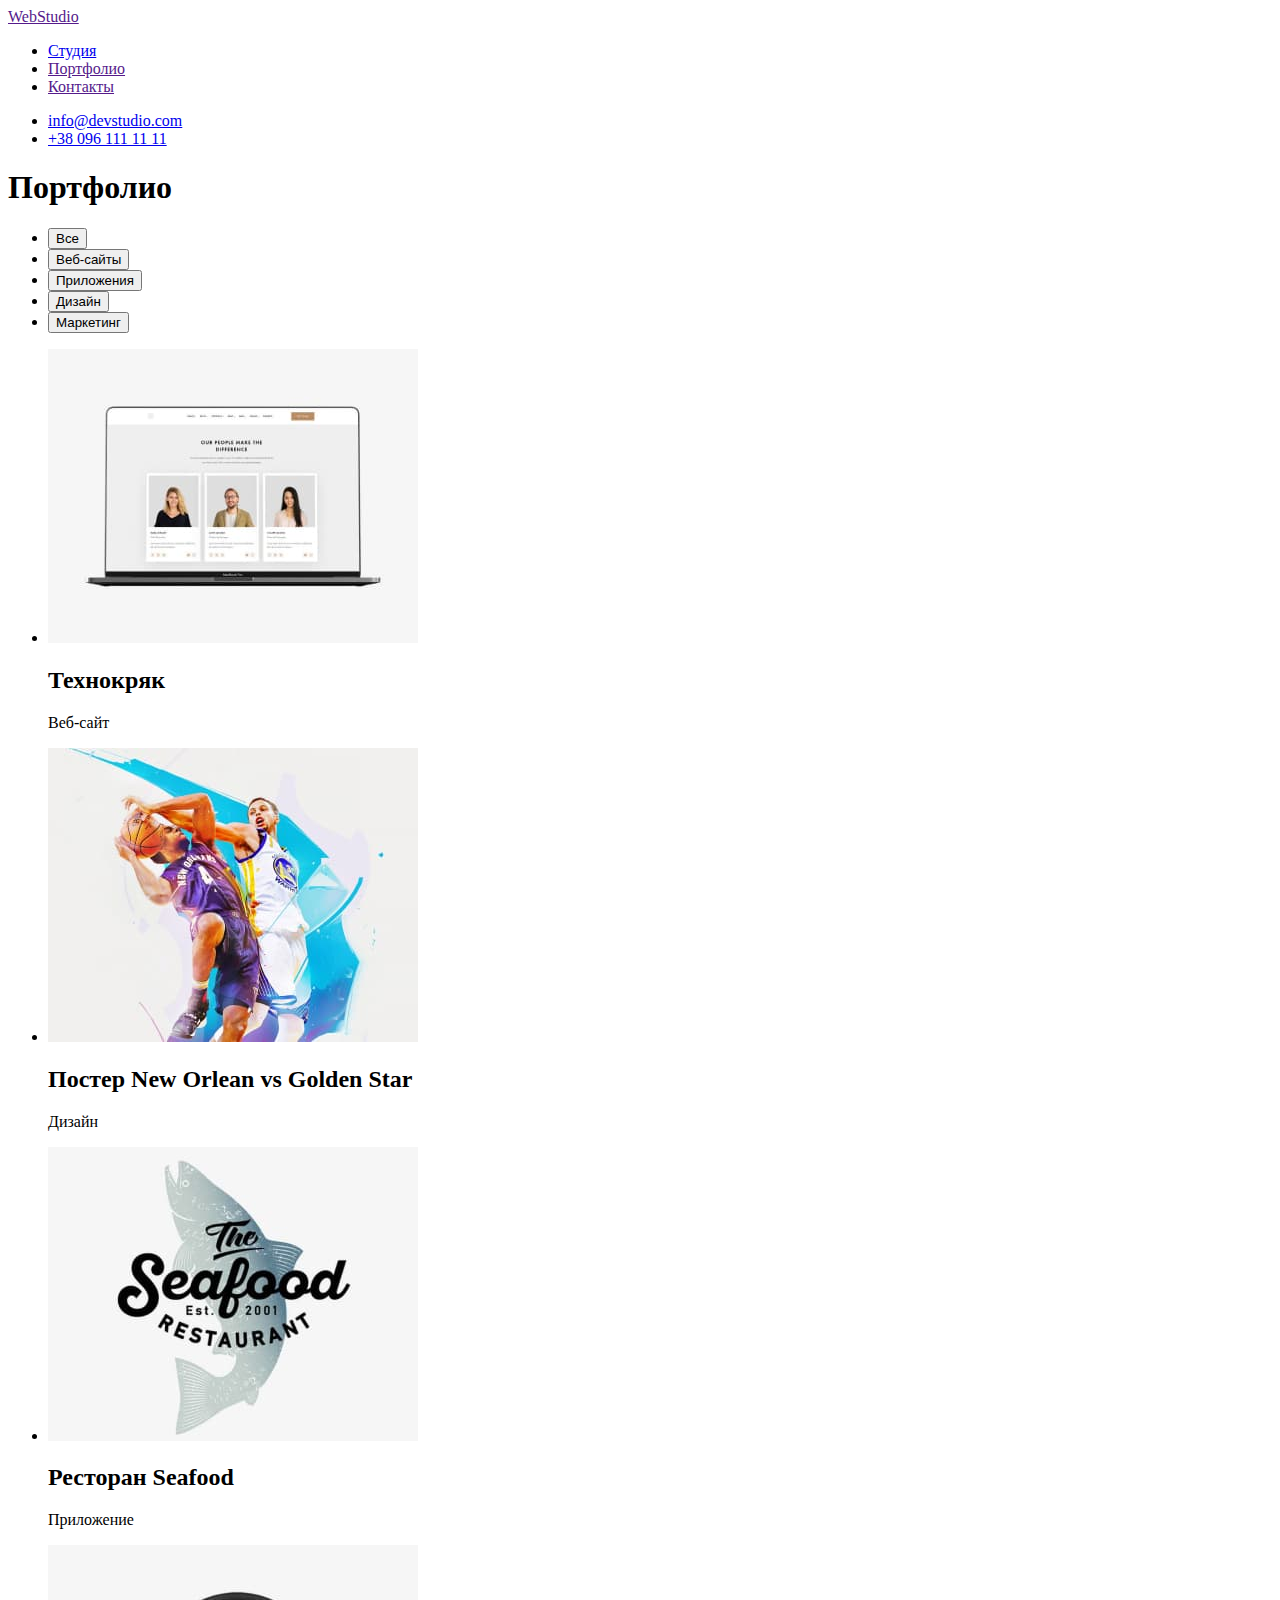
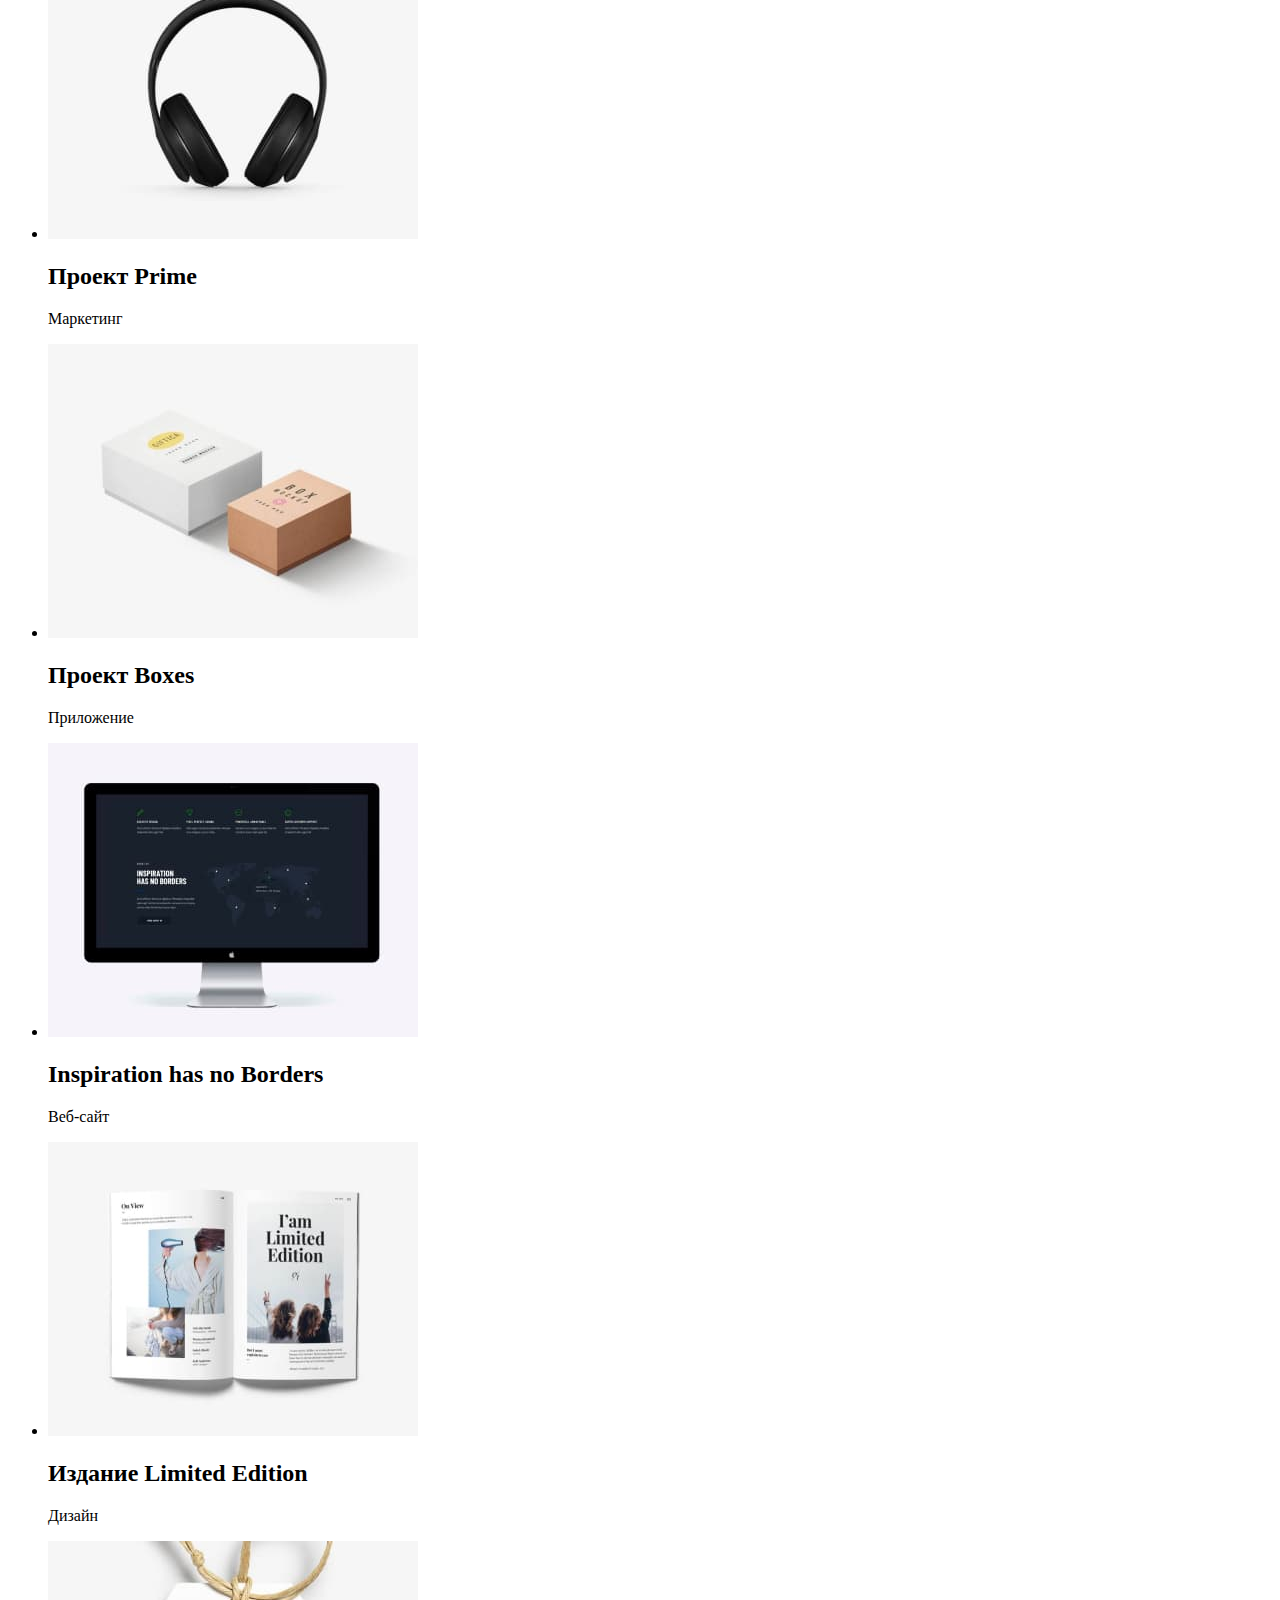
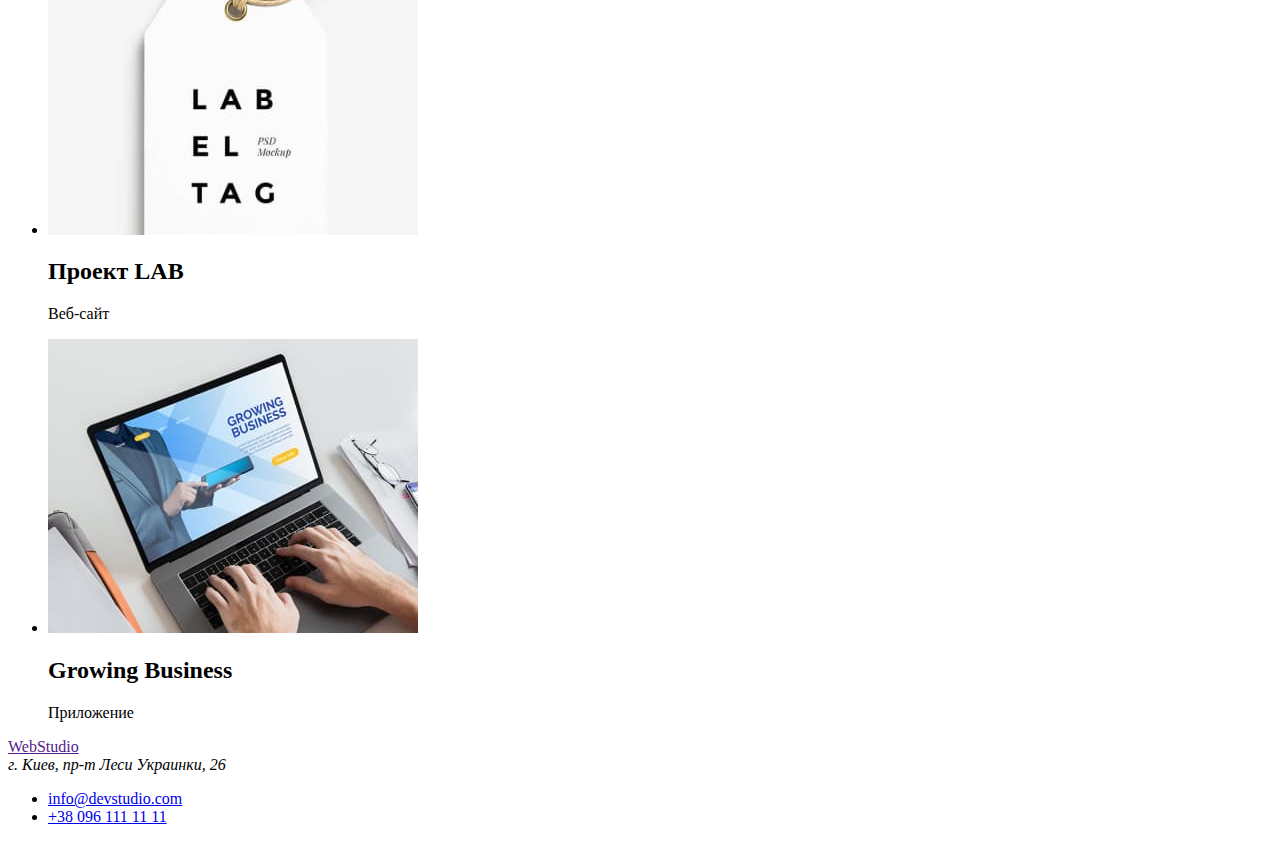
==== portfolio.html @ 930ec8f4 "Добавляет разметку portfolio.html" ====
<!DOCTYPE html>
<html lang="ru">
<head>
    <meta charset="UTF-8">
    <meta http-equiv="X-UA-Compatible" content="IE=edge">
    <meta name="viewport" content="width=device-width, initial-scale=1.0">
    <title>Document</title>
</head>
<body>
    <!-- Хедер -->
    <header>
        <nav>
            <a href="">
                WebStudio
            </a>
            <ul>
                <li><a href="./index.html">Студия</a></li>
                <li><a href="">Портфолио</a></li>
                <li><a href="">Контакты</a></li>
            </ul>
        </nav>
        <ul>
            <li><a href="mailto:info@devstudio.com">info@devstudio.com</a></li>
            <li><a href="tel:+380961111111">+38 096 111 11 11</a></li>
        </ul>
    </header>

    <!-- Основной блок -->
    <main>
        <section>
            <h1>Портфолио</h1>
            <!-- filter -->
            <ul>
                <li>
                    <button class="button">Все</button>
                </li>
                <li>
                    <button class="button">Веб-сайты</button>
                </li>
                <li>
                    <button class="button">Приложения</button>
                </li>
                <li>
                    <button class="button">Дизайн</button>
                </li>
                <li>
                    <button class="button">Маркетинг</button>
                </li>
            </ul>

            <!-- category -->
            <ul>
                <li>
                    <a href=""></a>
                    <img src="./images/portfolio-01-techno.jpeg" alt="ноутбук с открытым сайтом">
                    <h2>Технокряк</h2>
                    <p>Веб-сайт</p>
                </li>
                <li>
                    <a href=""></a>
                    <img src="./images/portfolio-02-poster.jpeg" alt="баскетболисты">
                    <h2>Постер New Orlean vs Golden Star</h2>
                    <p>Дизайн</p>
                </li>
                <li>
                    <a href=""></a>
                    <img src="./images/portfolio-03-seafood.jpeg" alt="логотип ресторана с рыбой">
                    <h2>Ресторан Seafood</h2>
                    <p>Приложение</p>
                </li>
                <li>
                    <a href=""></a>
                    <img src="./images/portfolio-04-prime.jpeg" alt="наушники">
                    <h2>Проект Prime</h2>
                    <p>Маркетинг</p>
                </li>
                <li>
                     <a href=""></a>
                    <img src="./images/portfolio-05-boxes.jpeg" alt="две коробки">
                    <h2>Проект Boxes</h2>
                    <p>Приложение</p>
                </li>
                <li>
                     <a href=""></a>
                    <img src="./images/portfolio-06-borders.jpeg" alt="монитор компьютера">
                    <h2>Inspiration has no Borders</h2>
                    <p>Веб-сайт</p>
                </li>
                <li>
                     <a href=""></a>
                    <img src="./images/portfolio-07-limited.jpeg" alt="открытый журнал">
                    <h2>Издание Limited Edition</h2>
                    <p>Дизайн</p>
                </li>
                <li>
                     <a href=""></a>
                    <img src="./images/portfolio-08-lab.jpeg" alt="бирка">
                    <h2>Проект LAB</h2>
                    <p>Веб-сайт</p>
                </li>
                <li>
                     <a href=""></a>
                    <img src="./images/portfolio-09-growing.jpeg" alt="открытый ноутбук с сайтом">
                    <h2>Growing Business</h2>
                    <p>Приложение</p>
                </li>
            </ul>
        </section>
    </main>

        <!-- Футер -->
        <footer>
            <a href="">WebStudio</a>
            <address>
                г. Киев, пр-т Леси Украинки, 26
            </address>
            <ul>
                <li><a href="mailto:info@devstudio.com">info@devstudio.com</a></li>
                <li><a href="tel:+380961111111">+38 096 111 11 11</a></li>
            </ul>
        </footer>
    
</body>
</html>
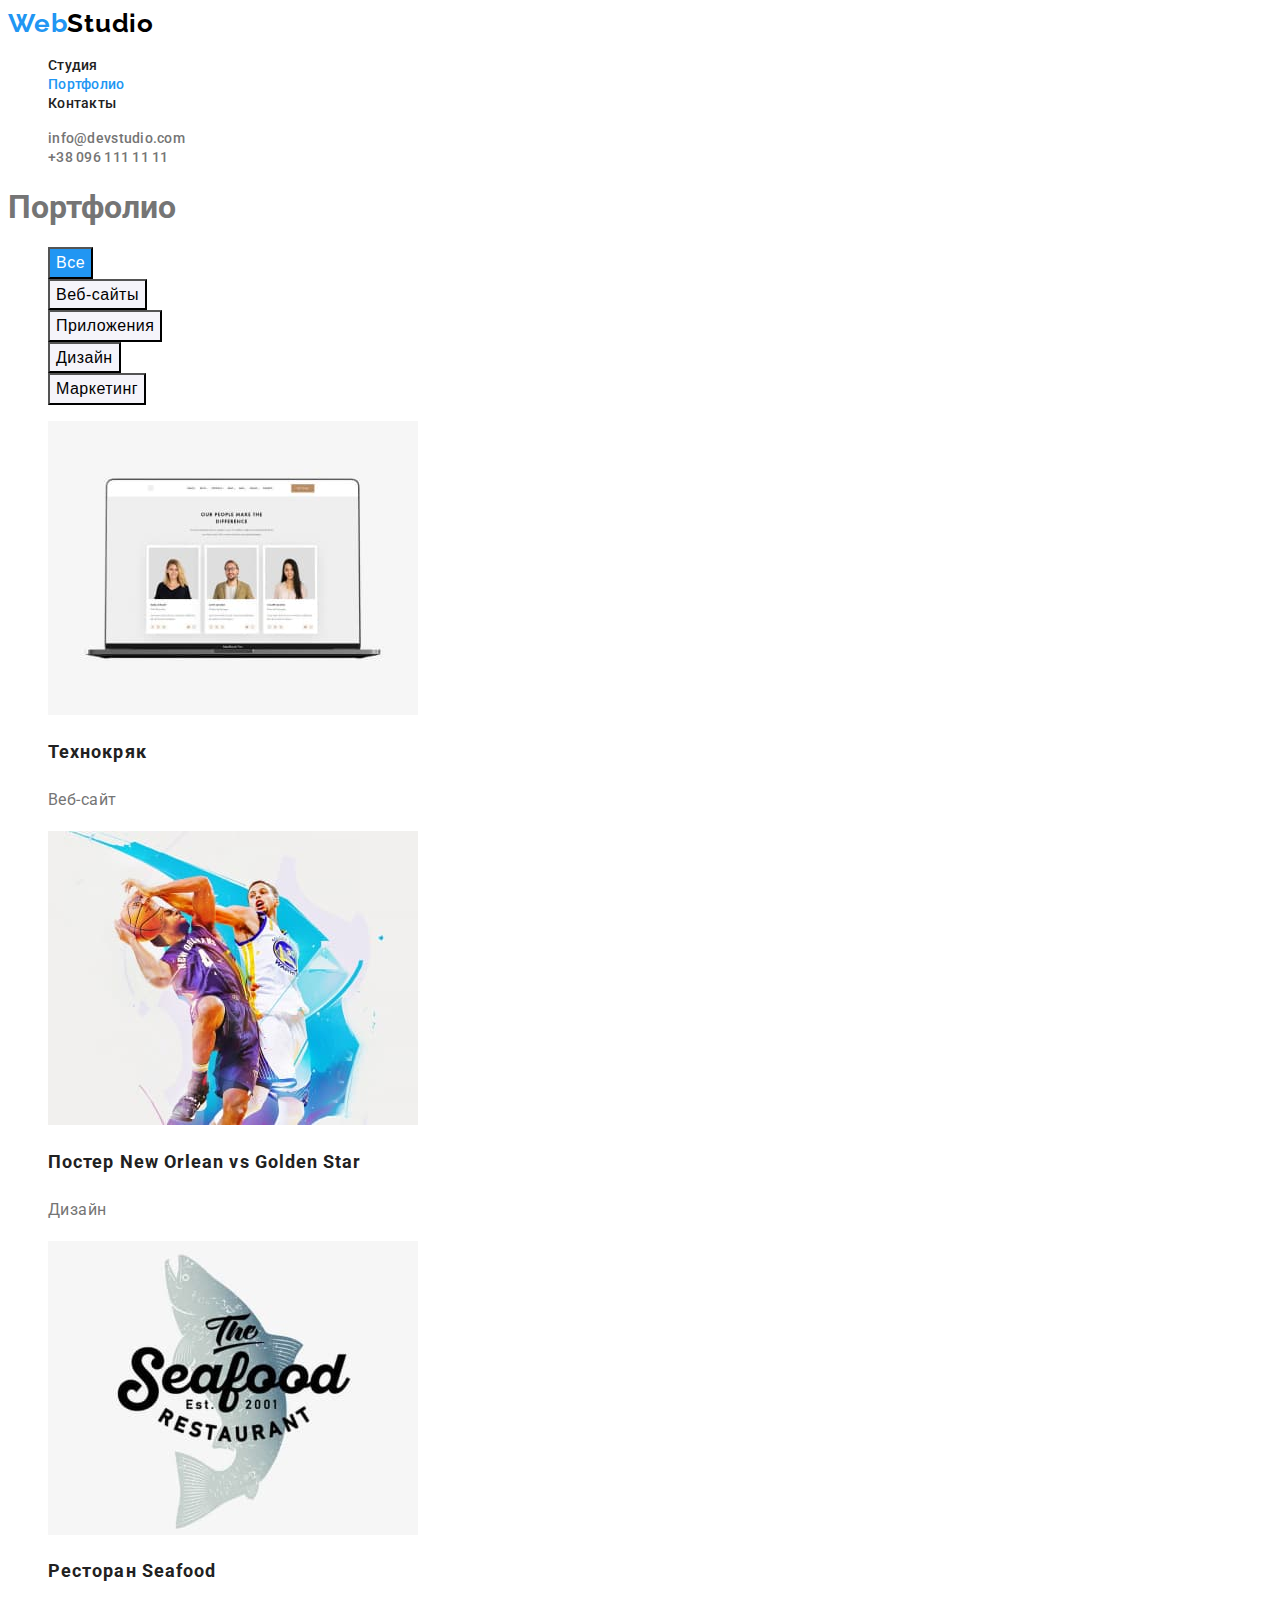
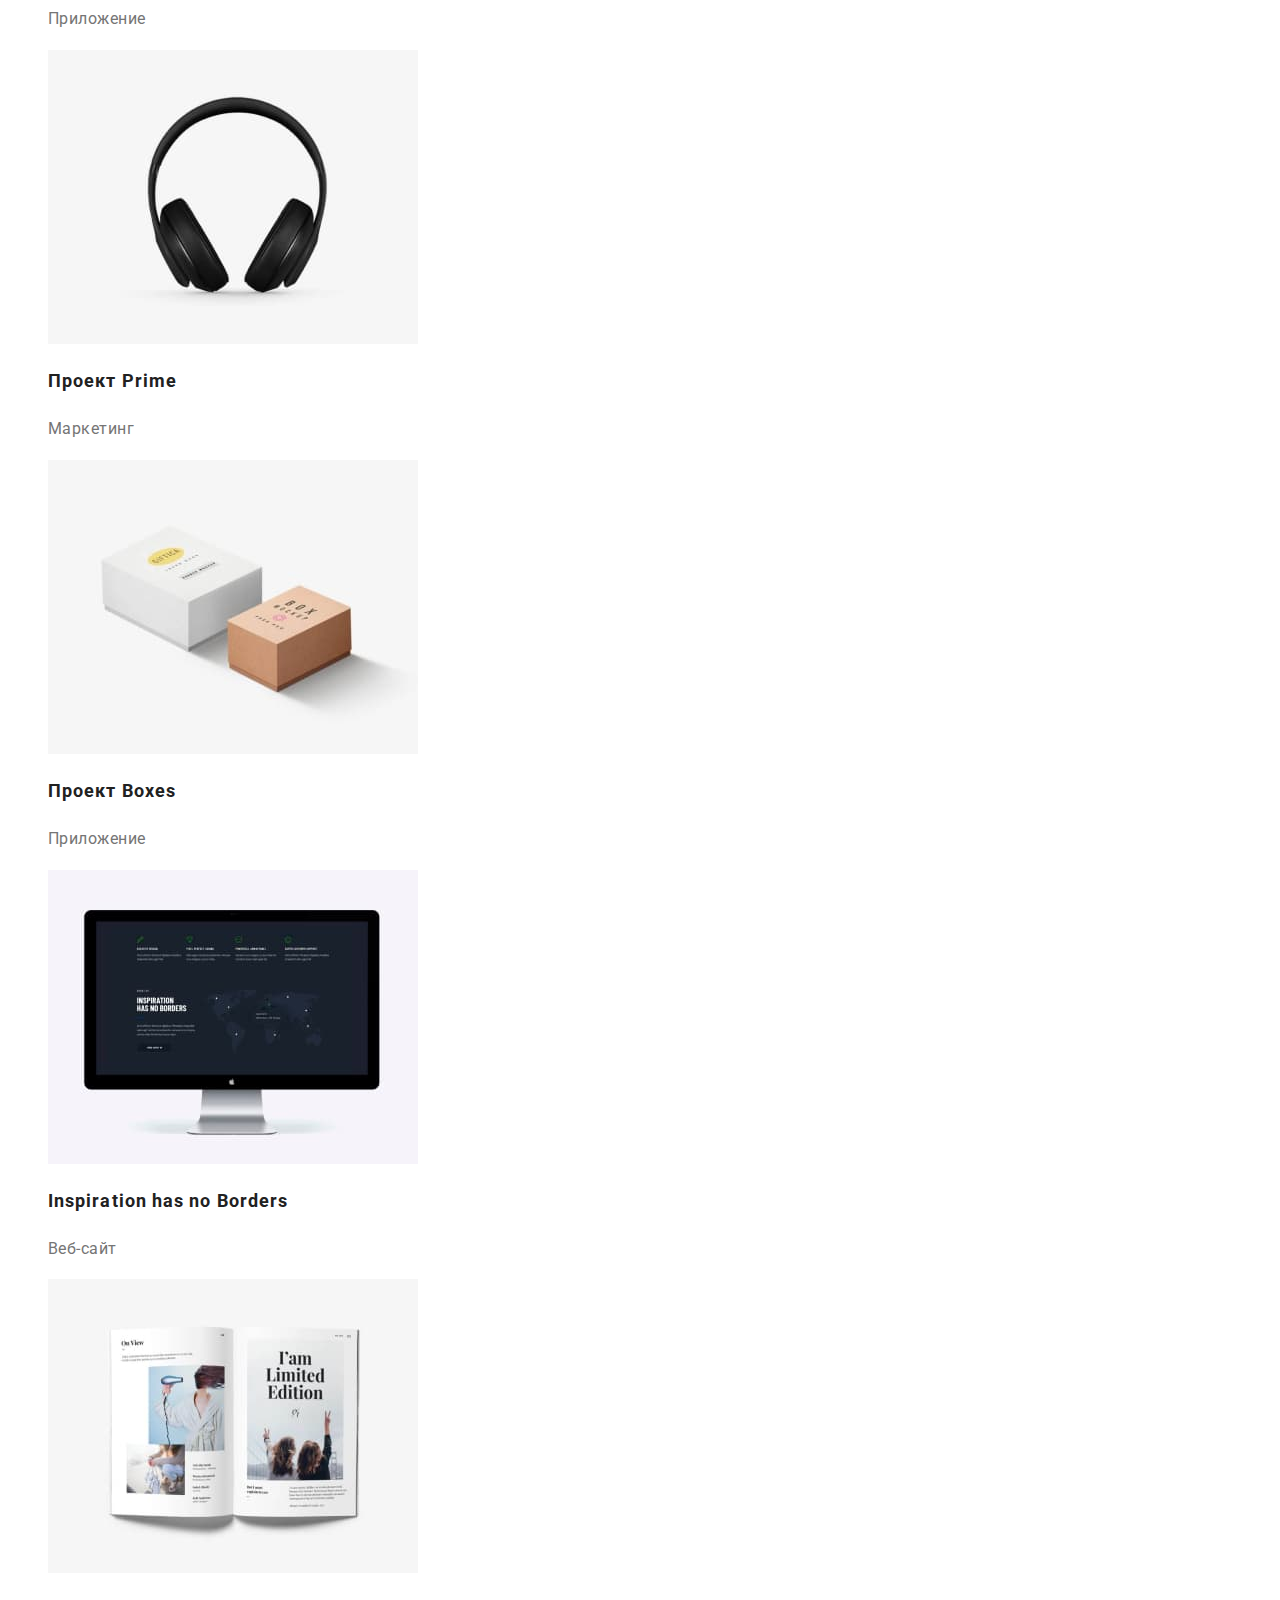
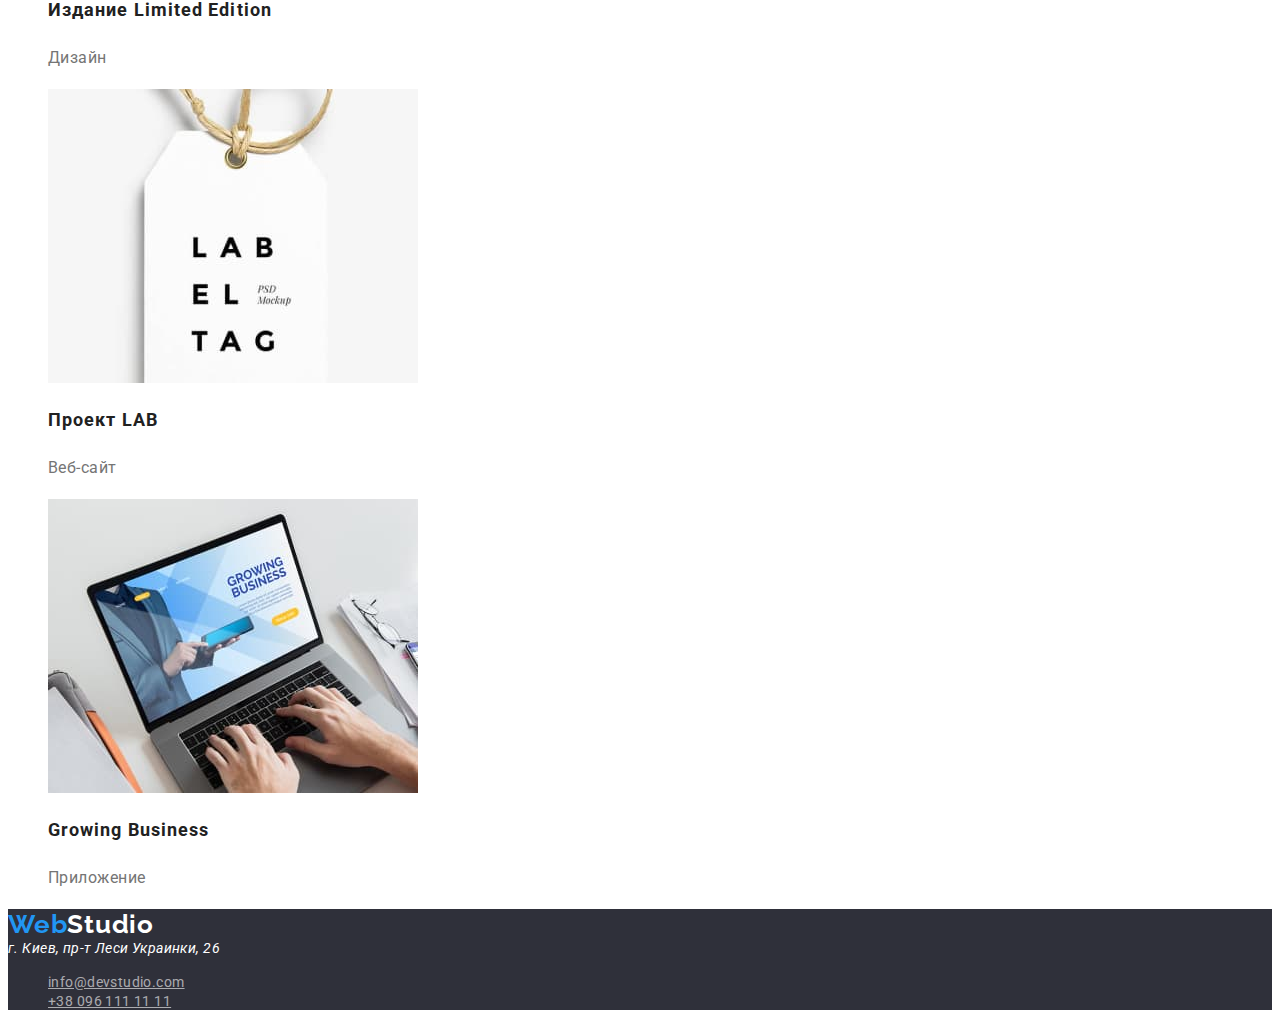
==== commit cd1425da: "Добавляет классы и стили css" ====
--- a/portfolio.html
+++ b/portfolio.html
@@ -1,124 +1,175 @@
 <!DOCTYPE html>
 <html lang="ru">
-<head>
-    <meta charset="UTF-8">
-    <meta http-equiv="X-UA-Compatible" content="IE=edge">
-    <meta name="viewport" content="width=device-width, initial-scale=1.0">
+  <head>
+    <meta charset="UTF-8" />
+    <meta http-equiv="X-UA-Compatible" content="IE=edge" />
+    <meta name="viewport" content="width=device-width, initial-scale=1.0" />
     <title>Document</title>
-</head>
-<body>
+    <link rel="preconnect" href="https://fonts.googleapis.com" />
+    <link rel="preconnect" href="https://fonts.gstatic.com" crossorigin />
+    <link
+      href="https://fonts.googleapis.com/css2?family=Raleway:wght@700&family=Roboto:wght@400;500;700;900&display=swap"
+      rel="stylesheet"
+    />
+    <link rel="stylesheet" href="./css/style.css" />
+  </head>
+  <body>
     <!-- Хедер -->
-    <header>
-        <nav>
-            <a href="">
-                WebStudio
-            </a>
-            <ul>
-                <li><a href="./index.html">Студия</a></li>
-                <li><a href="">Портфолио</a></li>
-                <li><a href="">Контакты</a></li>
-            </ul>
-        </nav>
-        <ul>
-            <li><a href="mailto:info@devstudio.com">info@devstudio.com</a></li>
-            <li><a href="tel:+380961111111">+38 096 111 11 11</a></li>
+    <header class="page-header">
+      <nav>
+        <a href="" class="header-logo"> Web<span class="logo-black">Studio</span> </a>
+        <ul class="header-list">
+          <li><a href="./index.html" class="header-item">Студия</a></li>
+          <li><a href="./portfolio.html" class="header-item current-page">Портфолио</a></li>
+          <li><a href="" class="header-item">Контакты</a></li>
         </ul>
+      </nav>
+
+      <ul class="contact-list">
+        <li class="contact-item">
+          <a href="mailto:info@devstudio.com" class="contact-link">info@devstudio.com</a>
+        </li>
+        <li class="contact-item">
+          <a href="tel:+380961111111" class="contact-link">+38 096 111 11 11</a>
+        </li>
+      </ul>
     </header>
 
     <!-- Основной блок -->
     <main>
-        <section>
-            <h1>Портфолио</h1>
-            <!-- filter -->
-            <ul>
-                <li>
-                    <button class="button">Все</button>
-                </li>
-                <li>
-                    <button class="button">Веб-сайты</button>
-                </li>
-                <li>
-                    <button class="button">Приложения</button>
-                </li>
-                <li>
-                    <button class="button">Дизайн</button>
-                </li>
-                <li>
-                    <button class="button">Маркетинг</button>
-                </li>
-            </ul>
+      <section class="example-section">
+        <h1>Портфолио</h1>
+        <!-- filter -->
+        <ul class="btn-list">
+          <li class="btn-item">
+            <button class="button btn-text current-button">Все</button>
+          </li>
+          <li class="btn-item">
+            <button class="button btn-text">Веб-сайты</button>
+          </li>
+          <li class="btn-item">
+            <button class="button btn-text">Приложения</button>
+          </li>
+          <li class="btn-item">
+            <button class="button btn-text">Дизайн</button>
+          </li>
+          <li class="btn-item">
+            <button class="button btn-text">Маркетинг</button>
+          </li>
+        </ul>
 
-            <!-- category -->
-            <ul>
-                <li>
-                    <a href=""></a>
-                    <img src="./images/portfolio-01-techno.jpeg" alt="ноутбук с открытым сайтом">
-                    <h2>Технокряк</h2>
-                    <p>Веб-сайт</p>
-                </li>
-                <li>
-                    <a href=""></a>
-                    <img src="./images/portfolio-02-poster.jpeg" alt="баскетболисты">
-                    <h2>Постер New Orlean vs Golden Star</h2>
-                    <p>Дизайн</p>
-                </li>
-                <li>
-                    <a href=""></a>
-                    <img src="./images/portfolio-03-seafood.jpeg" alt="логотип ресторана с рыбой">
-                    <h2>Ресторан Seafood</h2>
-                    <p>Приложение</p>
-                </li>
-                <li>
-                    <a href=""></a>
-                    <img src="./images/portfolio-04-prime.jpeg" alt="наушники">
-                    <h2>Проект Prime</h2>
-                    <p>Маркетинг</p>
-                </li>
-                <li>
-                     <a href=""></a>
-                    <img src="./images/portfolio-05-boxes.jpeg" alt="две коробки">
-                    <h2>Проект Boxes</h2>
-                    <p>Приложение</p>
-                </li>
-                <li>
-                     <a href=""></a>
-                    <img src="./images/portfolio-06-borders.jpeg" alt="монитор компьютера">
-                    <h2>Inspiration has no Borders</h2>
-                    <p>Веб-сайт</p>
-                </li>
-                <li>
-                     <a href=""></a>
-                    <img src="./images/portfolio-07-limited.jpeg" alt="открытый журнал">
-                    <h2>Издание Limited Edition</h2>
-                    <p>Дизайн</p>
-                </li>
-                <li>
-                     <a href=""></a>
-                    <img src="./images/portfolio-08-lab.jpeg" alt="бирка">
-                    <h2>Проект LAB</h2>
-                    <p>Веб-сайт</p>
-                </li>
-                <li>
-                     <a href=""></a>
-                    <img src="./images/portfolio-09-growing.jpeg" alt="открытый ноутбук с сайтом">
-                    <h2>Growing Business</h2>
-                    <p>Приложение</p>
-                </li>
-            </ul>
-        </section>
+        <!-- category -->
+        <ul class="example-list">
+          <li class="example-item">
+            <a href="" class="example-link"></a>
+            <img
+              src="./images/portfolio-01-techno.jpeg"
+              alt="ноутбук с открытым сайтом"
+              width="370"
+              class="example-img"
+            />
+            <h2 class="example-title">Технокряк</h2>
+            <p class="example-text">Веб-сайт</p>
+          </li>
+          <li class="example-item">
+            <a href="" class="example-link"></a>
+            <img
+              src="./images/portfolio-02-poster.jpeg"
+              alt="баскетболисты"
+              width="370"
+              class="example-img"
+            />
+            <h2 class="example-title">Постер <span lang="en">New Orlean vs Golden Star</span></h2>
+            <p class="example-text">Дизайн</p>
+          </li>
+          <li class="example-item">
+            <a href="" class="example-link"></a>
+            <img
+              src="./images/portfolio-03-seafood.jpeg"
+              alt="логотип ресторана с рыбой"
+              width="370"
+              class="example-img"
+            />
+            <h2 class="example-title">Ресторан <span lang="en">Seafood</span></h2>
+            <p class="example-text">Приложение</p>
+          </li>
+          <li class="example-item">
+            <a href="" class="example-link"></a>
+            <img
+              src="./images/portfolio-04-prime.jpeg"
+              alt="наушники"
+              width="370"
+              class="example-img"
+            />
+            <h2 class="example-title">Проект <span lang="en">Prime</span></h2>
+            <p class="example-text">Маркетинг</p>
+          </li>
+          <li class="example-item">
+            <a href="" class="example-link"></a>
+            <img
+              src="./images/portfolio-05-boxes.jpeg"
+              alt="две коробки"
+              width="370"
+              class="example-img"
+            />
+            <h2 class="example-title">Проект <span lang="en">Boxes</span></h2>
+            <p class="example-text">Приложение</p>
+          </li>
+          <li class="example-item">
+            <a href="" class="example-link"></a>
+            <img
+              src="./images/portfolio-06-borders.jpeg"
+              alt="монитор компьютера"
+              width="370"
+              class="example-img"
+            />
+            <h2 class="example-title"><span lang="en">Inspiration has no Borders</span></h2>
+            <p class="example-text">Веб-сайт</p>
+          </li>
+          <li class="example-item">
+            <a href="" class="example-link"></a>
+            <img
+              src="./images/portfolio-07-limited.jpeg"
+              alt="открытый журнал"
+              width="370"
+              class="example-img"
+            />
+            <h2 class="example-title">Издание <span lang="en">Limited Edition</span></h2>
+            <p class="example-text">Дизайн</p>
+          </li>
+          <li class="example-item">
+            <a href="" class="example-link"></a>
+            <img src="./images/portfolio-08-lab.jpeg" alt="бирка" width="370" class="example-img" />
+            <h2 class="example-title">Проект <span lang="en">LAB</span></h2>
+            <p class="example-text">Веб-сайт</p>
+          </li>
+          <li class="example-item">
+            <a href="" class="example-link"></a>
+            <img
+              src="./images/portfolio-09-growing.jpeg"
+              alt="открытый ноутбук с сайтом"
+              width="370"
+              class="example-img"
+            />
+            <h2 class="example-title"><span lang="en">Growing Business</span></h2>
+            <p class="example-text">Приложение</p>
+          </li>
+        </ul>
+      </section>
     </main>
 
-        <!-- Футер -->
-        <footer>
-            <a href="">WebStudio</a>
-            <address>
-                г. Киев, пр-т Леси Украинки, 26
-            </address>
-            <ul>
-                <li><a href="mailto:info@devstudio.com">info@devstudio.com</a></li>
-                <li><a href="tel:+380961111111">+38 096 111 11 11</a></li>
-            </ul>
-        </footer>
-    
-</body>
-</html>+    <!-- Футер -->
+    <footer class="footer">
+      <a href="" class="footer-logo">Web<span class="logo-white">Studio</span></a>
+      <address class="footer-addres">г. Киев, пр-т Леси Украинки, 26</address>
+      <ul class="footer-list">
+        <li class="footer-item">
+          <a href="mailto:info@devstudio.com" class="footer-link">info@devstudio.com</a>
+        </li>
+        <li class="footer-item">
+          <a href="tel:+380961111111" class="footer-link">+38 096 111 11 11</a>
+        </li>
+      </ul>
+    </footer>
+  </body>
+</html>
--- a/css/style.css
+++ b/css/style.css
@@ -0,0 +1,225 @@
+:root {
+  --primary-text-color: #757575;
+  --title-text-color: #212121;
+  --accent-color: #2196f3;
+}
+
+body {
+  background-color: #fff;
+  color: #757575;
+  font-family: roboto, sans-serif;
+}
+
+/* Хедер. Лого */
+
+.header-logo {
+  text-decoration: none;
+  color: var(--accent-color);
+
+  font-family: Raleway, sans-serif;
+  font-weight: 700;
+  font-size: 26px;
+  line-height: 1.2;
+  letter-spacing: 0.03em;
+}
+.logo-black {
+  color: black;
+}
+.logo-white {
+  color: white;
+}
+
+/* Хедер. Навигация */
+
+.header-list {
+  list-style: none;
+}
+.header-item.current-page {
+  color: var(--accent-color);
+  text-decoration: none;
+  font-weight: 500;
+  font-size: 14px;
+  line-height: 1.14;
+  letter-spacing: 0.02em;
+}
+.header-item {
+  color: var(--title-text-color);
+  text-decoration: none;
+  font-weight: 500;
+  font-size: 14px;
+  line-height: 1.14;
+  letter-spacing: 0.02em;
+}
+.header-item:hover,
+.header-item:focus {
+  color: var(--accent-color);
+}
+.contact-list {
+  list-style: none;
+}
+.contact-link {
+  color: var(--primary-text-color);
+  text-decoration: none;
+  font-weight: 500;
+  font-size: 14px;
+  line-height: 1.14;
+  letter-spacing: 0.02em;
+}
+.contact-link:hover,
+.contact-link:focus {
+  color: var(--accent-color);
+}
+
+/* Герой */
+.hero-section {
+  background-color: #2f303a;
+}
+.hero-title {
+  color: #fff;
+  font-weight: 900;
+  font-size: 44px;
+  line-height: 1.3;
+  text-align: center;
+  letter-spacing: 0.06em;
+  text-transform: uppercase;
+}
+.hero-button {
+  cursor: pointer;
+  background-color: var(--accent-color);
+  color: #fff;
+  font-weight: 700;
+  font-size: 16px;
+  line-height: 1.8;
+}
+
+/* Основной блок */
+/* Преимущества */
+
+.advantage-list {
+  list-style: none;
+}
+.advantage-subtitle {
+  color: var(--title-text-color);
+  font-weight: 700;
+  font-size: 14px;
+  line-height: 1.14;
+  letter-spacing: 0.03em;
+  text-transform: uppercase;
+}
+.advantage-text {
+  font-size: 14px;
+  line-height: 1.7;
+  letter-spacing: 0.03em;
+}
+
+/* Чем мы занимаемся */
+.work-title {
+  color: var(--title-text-color);
+  font-weight: 700;
+  font-size: 36px;
+  line-height: 1.16;
+  letter-spacing: 0.03em;
+}
+.work-list {
+  list-style: none;
+}
+
+/* Наша команда */
+.team-section {
+  background-color: #f5f4fa;
+}
+.team-title {
+  color: var(--title-text-color);
+  font-weight: 700;
+  font-size: 36px;
+  line-height: 1.16;
+  letter-spacing: 0.03em;
+}
+.team-list {
+  list-style: none;
+}
+.team-subtitle {
+  color: var(--title-text-color);
+  font-weight: 500;
+  font-size: 16px;
+  line-height: 1.18;
+  letter-spacing: 0.03em;
+}
+.team-text {
+  font-weight: 500;
+  font-size: 16px;
+  line-height: 1.18;
+  letter-spacing: 0.03em;
+}
+
+/* Футер */
+.footer {
+  background-color: #2f303a;
+}
+.footer-logo {
+  text-decoration: none;
+  color: var(--accent-color);
+  font-family: Raleway, sans-serif;
+  font-weight: 700;
+  font-size: 26px;
+  line-height: 1.19;
+  letter-spacing: 0.03em;
+}
+.logo-white {
+  color: #fff;
+}
+.footer-addres {
+  color: #fff;
+  font-size: 14px;
+  line-height: 1.17;
+  letter-spacing: 0.03em;
+}
+.footer-list {
+  list-style: none;
+}
+.footer-link {
+  color: rgba(255, 255, 255, 0.6);
+  font-size: 14px;
+  line-height: 1.17;
+  letter-spacing: 0.03em;
+}
+.footer-link:hover,
+.footer-link:focus {
+  color: var(--accent-color);
+}
+
+/* ./portfolio.html */
+/* Портфолио */
+
+.btn-list {
+  list-style: none;
+}
+
+.button {
+  background-color: #f5f4fa;
+  cursor: pointer;
+  font-weight: 500;
+  font-size: 16px;
+  line-height: 1.6;
+  text-align: center;
+  letter-spacing: 0.03em;
+}
+.button.btn-text.current-button {
+  background-color: var(--accent-color);
+  color: #fff;
+}
+.example-list {
+  list-style: none;
+}
+.example-title {
+  color: var(--title-text-color);
+  font-weight: 700;
+  font-size: 18px;
+  line-height: 2;
+  letter-spacing: 0.06em;
+}
+.example-text {
+  font-size: 16px;
+  line-height: 1.8;
+  letter-spacing: 0.03em;
+}
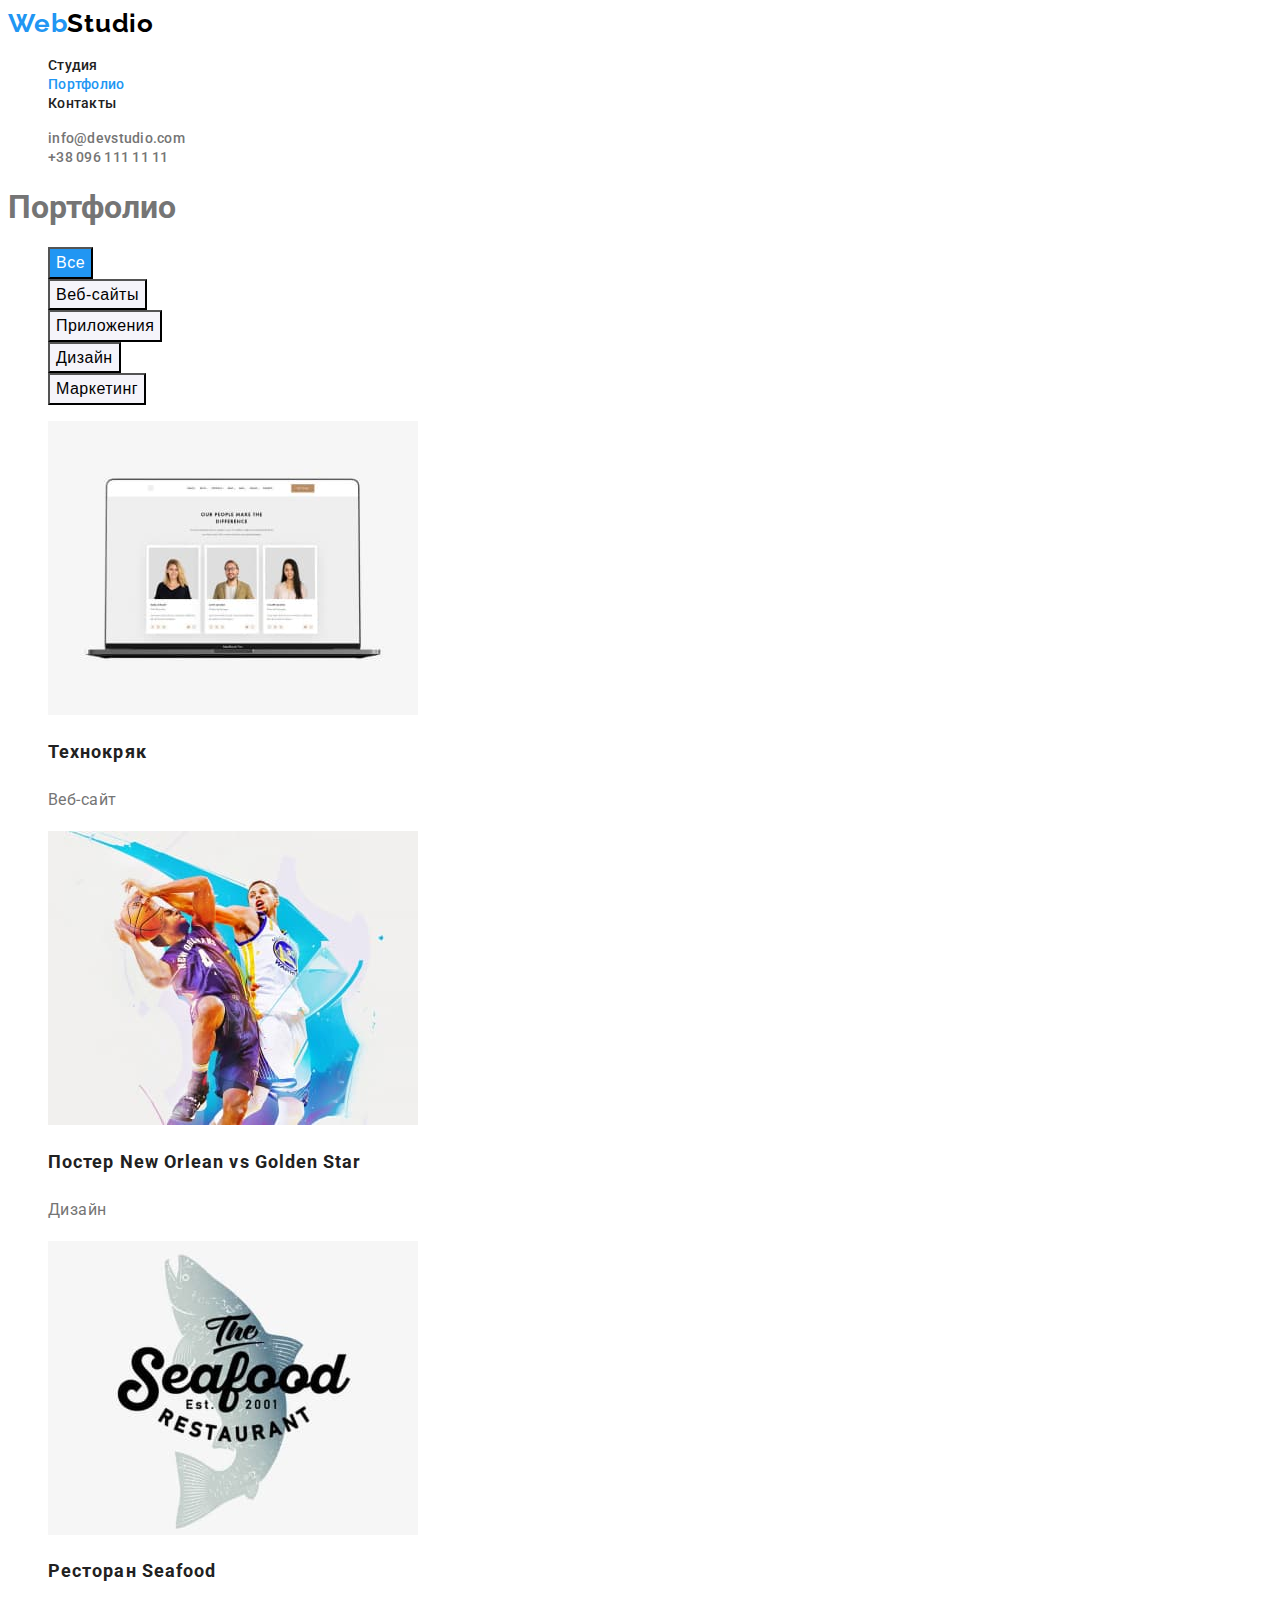
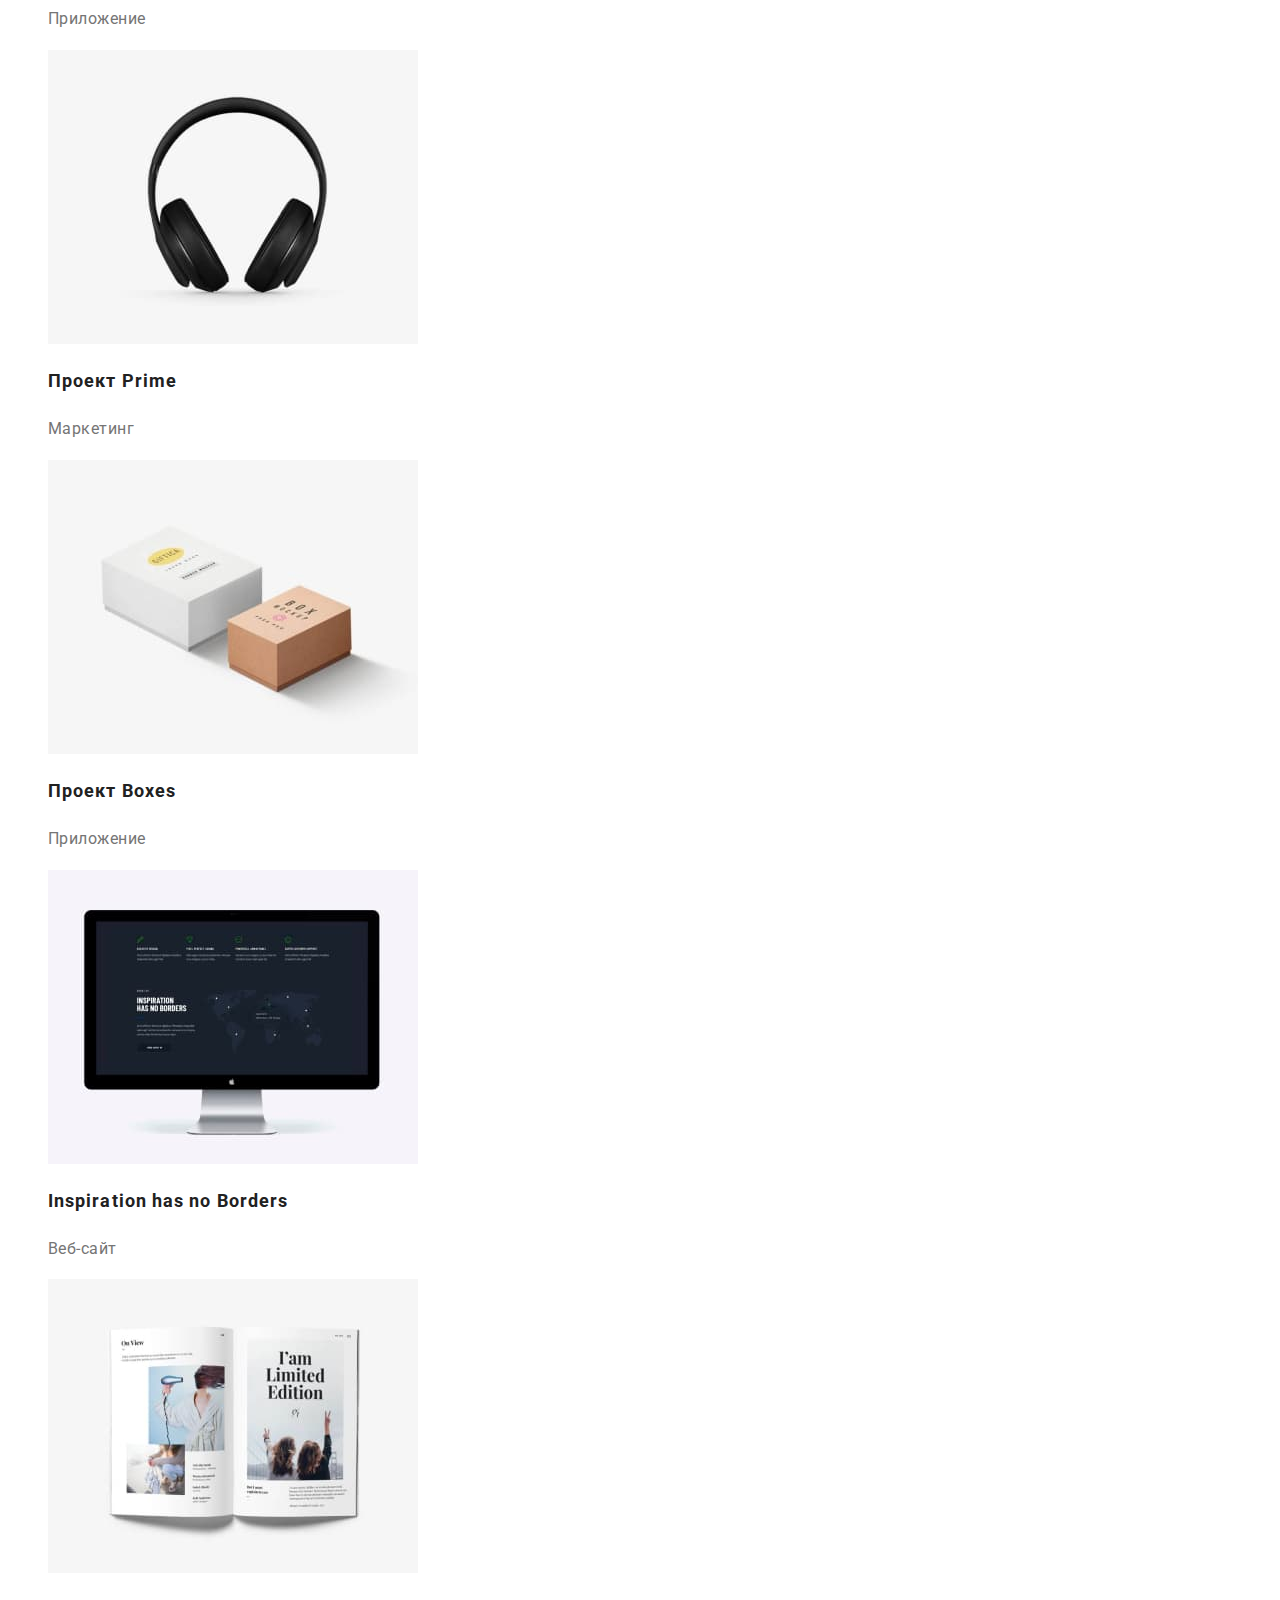
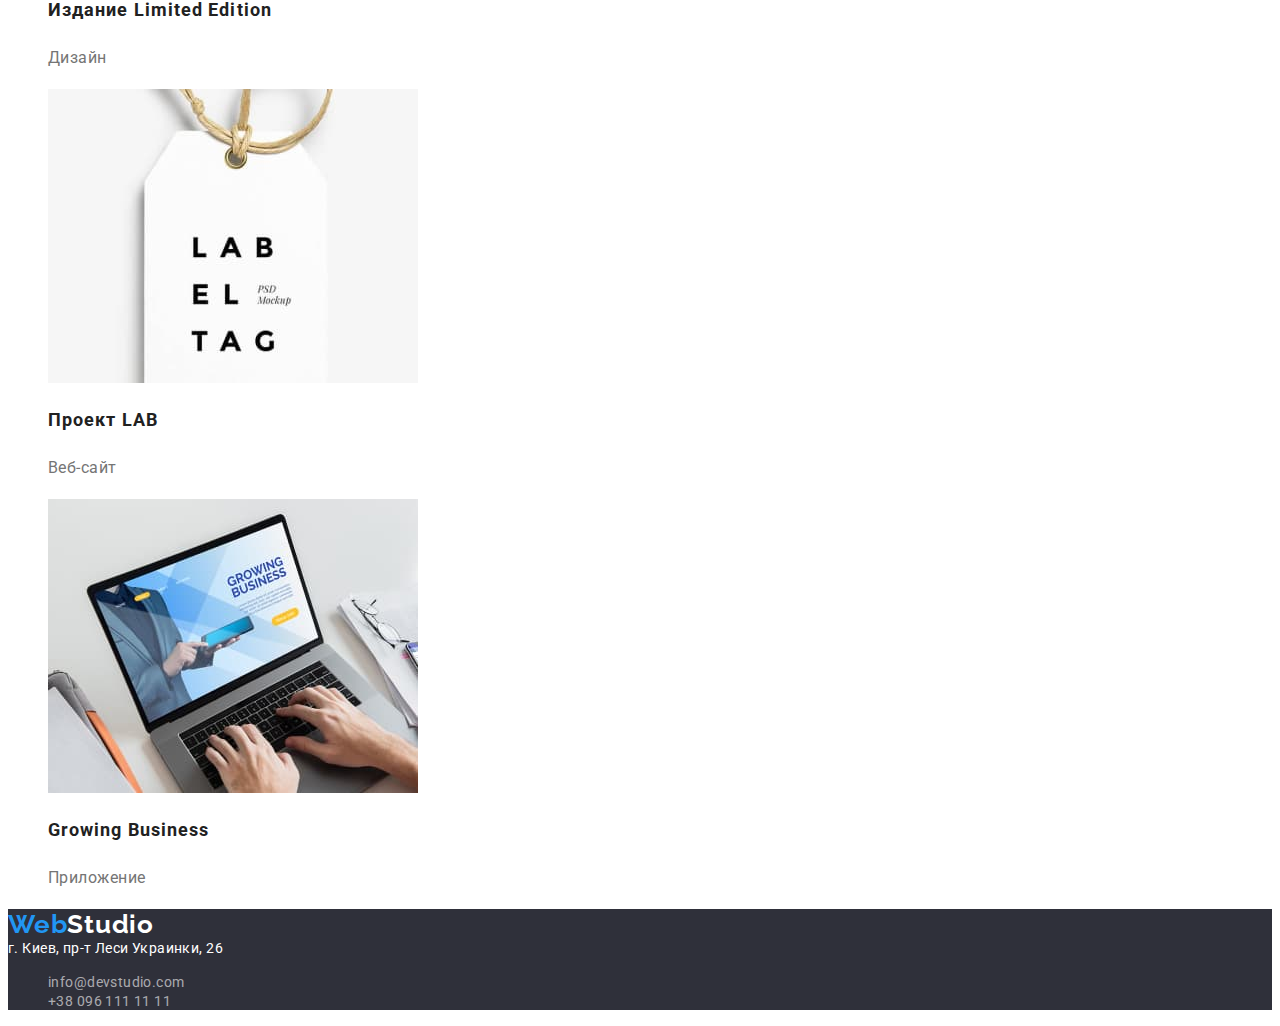
==== commit 7bf3d48a: "Add font style and hover to the button" ====
--- a/portfolio.html
+++ b/portfolio.html
@@ -17,7 +17,7 @@
     <!-- Хедер -->
     <header class="page-header">
       <nav>
-        <a href="" class="header-logo"> Web<span class="logo-black">Studio</span> </a>
+        <a href="./index.html" class="header-logo"> Web<span class="logo-black">Studio</span> </a>
         <ul class="header-list">
           <li><a href="./index.html" class="header-item">Студия</a></li>
           <li><a href="./portfolio.html" class="header-item current-page">Портфолио</a></li>
--- a/css/style.css
+++ b/css/style.css
@@ -91,6 +91,10 @@
   font-size: 16px;
   line-height: 1.8;
 }
+.hero-button:hover,
+.hero-button:focus {
+  background-color: #188ce8;
+}
 
 /* Основной блок */
 /* Преимущества */
@@ -170,6 +174,7 @@
 }
 .footer-addres {
   color: #fff;
+  font-style: normal;
   font-size: 14px;
   line-height: 1.17;
   letter-spacing: 0.03em;
@@ -178,6 +183,7 @@
   list-style: none;
 }
 .footer-link {
+  text-decoration: none;
   color: rgba(255, 255, 255, 0.6);
   font-size: 14px;
   line-height: 1.17;
